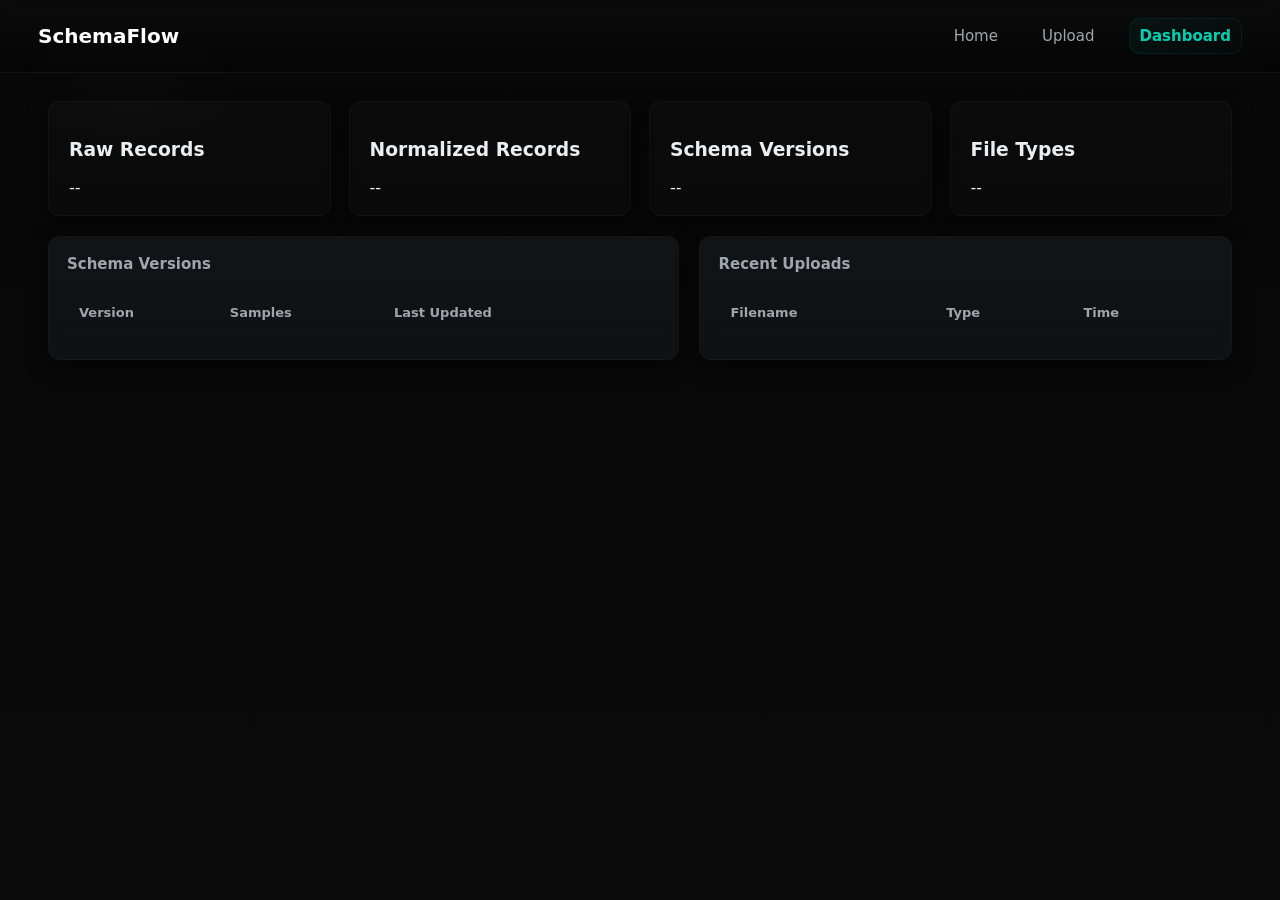
==== frontend/dashboard.html @ b2d2a522 "Add files via upload" ====
<!DOCTYPE html>
<html lang="en">
<head>
  <meta charset="utf-8" />
  <meta name="viewport" content="width=device-width,initial-scale=1" />
  <title>SchemaFlow — Dashboard</title>
  <link rel="stylesheet" href="dashboard.css" />
</head>
<body>
  <header class="topbar">
    <a class="brand" href="index.html">SchemaFlow</a>
    <nav class="navlinks">
  <a href="index.html">Home</a>
  <a href="upload.html">Upload</a>
  <a href="dashboard.html" class="active">Dashboard</a>
  <!-- <a href="schemas.html">Schemas</a>
  <a href="schema-history.html">History</a>
  <a href="records.html">Records</a> -->
</nav>
  </header>

  <main class="container">

    <!-- METRICS -->
    <section class="metrics">

      <!-- RAW RECORDS CARD -->
      <div class="card">
        <h3>Raw Records</h3>
        <div id="rawCount" class="metric-number">--</div>
      </div>

      <!-- NORMALIZED RECORDS CARD -->
      <div class="card">
        <h3>Normalized Records</h3>
        <div id="normCount" class="metric-number">--</div>
      </div>

      <!-- SCHEMA VERSIONS CARD -->
      <div class="card">
        <h3>Schema Versions</h3>
        <div id="schemaCount" class="metric-number">--</div>
      </div>

      <!-- FILE TYPES CARD -->
      <div class="card">
        <h3>File Types</h3>
        <div id="fileCount" class="metric-number">--</div>
      </div>

    </section>


    <!-- PANELS -->
    <section class="panels">

      <!-- SCHEMA LIST TABLE -->
      <div class="panel" style="flex: 1.2">
        <h3>Schema Versions</h3>
        <table class="list-table">
          <thead>
            <tr>
              <th>Version</th>
              <th>Samples</th>
              <th>Last Updated</th>
              <th></th>
            </tr>
          </thead>
          <tbody id="schemaList"></tbody>
        </table>
      </div>

      <!-- RECENT UPLOADS TABLE -->
      <div class="panel" style="flex: 1">
        <h3>Recent Uploads</h3>
        <table class="list-table">
          <thead>
            <tr>
              <th>Filename</th>
              <th>Type</th>
              <th>Time</th>
            </tr>
          </thead>
          <tbody id="uploadList"></tbody>
        </table>
      </div>

    </section>
  </main>

  <script src="dashboard.js"></script>
  <script>
  const links = document.querySelectorAll(".navlinks a");
  links.forEach(a => {
    if (a.href.includes(location.pathname)) {
      a.classList.add("active");
    }
  });
</script>
</body>
</html>
---- frontend/dashboard.css ----
/* dashboard.css — Unified modern dark dashboard (Figma-like)

/* Theme tokens */
:root{
  --bg: #0b0b0c;
  --panel: #0f1113;
  --muted: #9ea6ad;
  --muted-2: #b7bfc6;
  --accent: #00d1b2;
  --glass: rgba(255,255,255,0.03);
  --radius: 14px;
  --shadow-strong: 0 8px 40px rgba(0,0,0,0.65);
  --shadow-soft: 0 6px 20px rgba(0,0,0,0.6);
  --glass-border: rgba(255,255,255,0.03);
  --mono: "Inter", system-ui, -apple-system, "Segoe UI", Roboto, "Helvetica Neue", Arial;
}

/* Reset */
*{box-sizing:border-box}
body{
  margin:0;
  font-family: var(--mono);
  background: radial-gradient(1200px 600px at 10% 10%, rgba(255,255,255,0.01), transparent 10%), linear-gradient(180deg,#070707 0%, var(--bg) 100%);
  color: #e8eef2;
  -webkit-font-smoothing:antialiased;
  -moz-osx-font-smoothing:grayscale;
  min-height:100vh;
}

/* Topbar */
.topbar{
  display:flex;
  justify-content:space-between;
  align-items:center;
  padding:18px 38px;
  background: linear-gradient(180deg, rgba(255,255,255,0.02), rgba(0,0,0,0.25));
  border-bottom: 1px solid var(--glass-border);
  position: sticky;
  top: 0;
  z-index: 40;
  backdrop-filter: blur(6px);
}

.brand{
  font-size:20px;
  font-weight:800;
  color: #fff;
  text-decoration:none;
  display:flex;
  gap:12px;
  align-items:center;
}

/* Navigation links */
.navlinks{
  display:flex;
  gap:24px;
  align-items:center;
}
.navlinks a{
  color:var(--muted);
  text-decoration:none;
  font-size:15px;
  padding:8px 10px;
  border-radius:10px;
  transition: all .16s ease;
}
.navlinks a:hover{
  color: white;
  background: rgba(255,255,255,0.02);
  transform: translateY(-2px);
}
.navlinks a.active{
  color: var(--accent);
  font-weight:700;
  background: linear-gradient(90deg, rgba(0,209,178,0.06), rgba(0,209,178,0.02));
  border: 1px solid rgba(0,209,178,0.08);
}

/* Page container */
.container{
  padding:28px 48px;
  max-width: 1300px;
  margin: 0 auto;
}

/* Dashboard metrics row */
.metrics{
  display:flex;
  gap:18px;
  margin-bottom:20px;
  flex-wrap:wrap;
}
.card{
  background: linear-gradient(180deg, rgba(255,255,255,0.02), rgba(255,255,255,0.01));
  border-radius: 12px;
  padding:18px 20px;
  min-width:200px;
  flex:1;
  box-shadow: var(--shadow-soft);
  border: 1px solid var(--glass-border);
}
.card h4{ margin:0; color:var(--muted); font-weight:600; font-size:13px; }
.metric{ margin-top:12px; font-size:28px; font-weight:800; color:#fff; }

/* Panels / sections */
.panels{ display:flex; gap:20px; margin-top:18px; flex-wrap:wrap; }
.panel{
  background: linear-gradient(180deg, #111316, #0f1113);
  border-radius: 12px;
  padding:18px;
  min-width:360px;
  flex:1;
  box-shadow: var(--shadow-soft);
  border: 1px solid rgba(255,255,255,0.02);
}
.panel h3{ margin:0 0 12px 0; font-size:15px; color:var(--muted); }

/* Table style used on multiple pages */
.list-table { width:100%; border-collapse:separate; border-spacing: 0 10px; }
.list-table thead th{ text-align:left; font-size:13px; color:var(--muted); padding:10px 12px; border-bottom:1px solid rgba(255,255,255,0.02) }
.list-table tbody td{ padding:12px 12px; color:#dfe7ea; background:transparent }
.list-table tbody tr{
  background: linear-gradient(180deg, rgba(255,255,255,0.01), rgba(255,255,255,0.00));
  border-radius:10px;
}
.list-table tbody tr:hover{ background: rgba(255,255,255,0.02); transform: translateY(-4px); transition: 0.18s ease; box-shadow: var(--shadow-soft); }

/* Tiny button link */
.btn-link{ font-size:13px; color:var(--accent); text-decoration:none; font-weight:700; padding:6px 10px; border-radius:8px; border:1px solid rgba(0,209,178,0.08); background: rgba(0,209,178,0.03); }

/* Upload file UI (custom) */
.file-upload-wrapper{ display:flex; gap:14px; align-items:center; margin:10px 0 18px 0; }
.hidden-file-input{ display:none; }
.file-upload-btn{
  background: rgba(255,255,255,0.03);
  border: 1px solid rgba(255,255,255,0.06);
  padding:10px 18px;
  border-radius:10px;
  color:#fff;
  cursor:pointer;
  font-size:14px;
}
.file-upload-btn:hover{ background: rgba(255,255,255,0.06); transform: translateY(-2px); }

/* Prominent upload button (2D colored) */
.upload-btn{
  display:inline-block;
  padding:12px 20px;
  border-radius:10px;
  background: var(--accent);
  border: none;
  font-weight:700;
  color: #04221a;
  cursor:pointer;
  transition: transform .12s ease, box-shadow .12s ease;
}
.upload-btn:hover{ transform: translateY(-3px); box-shadow: 0 8px 24px rgba(0,209,178,0.18) }

/* Inputs (unified dark style) */
input[type="text"],
input[type="number"],
textarea,
select {
  background: rgba(255,255,255,0.05);
  border: 1px solid rgba(255,255,255,0.1);
  color: #e9eef3;
  padding: 12px 16px;
  border-radius: 12px;
  font-size: 15px;
  width: 100%;
  transition: 0.2s ease;
}

input::placeholder {
  color: #8d8d8d;
}

input:focus,
textarea:focus,
select:focus {
  border-color: var(--accent);
  outline: none;
  background: rgba(255,255,255,0.08);
}

/* === Uniform Input Styling for Records Page === */

.records-input {
  width: 100%;
  padding: 14px 18px;
  background: rgba(255,255,255,0.06);
  border: 1px solid rgba(255,255,255,0.12);
  border-radius: 10px;
  color: white;
  font-size: 15px;
  outline: none;
  transition: 0.2s ease;
}

.records-input:focus {
  border-color: var(--accent);
  background: rgba(255,255,255,0.12);
}

.records-input::placeholder {
  color: #b7b7b7;
  opacity: 0.7;
}

/* Records page preview */
.code-preview { font-family: ui-monospace, SFMono-Regular, Menlo, Monaco, "Roboto Mono", monospace; color: var(--accent); font-size:13px }

/* Modal for record view */
.modal-bg { position:fixed; inset:0; display:none; align-items:center; justify-content:center; background: rgba(0,0,0,0.6); z-index:60; }
.modal { width:720px; max-height:80vh; overflow:auto; background: #0f1213; padding:20px; border-radius:12px; border:1px solid rgba(255,255,255,0.03); box-shadow: var(--shadow-strong) }

/* Pagination */
.pagination { display:flex; gap:12px; justify-content:flex-end; margin-top:18px; }
.pagination button { padding:8px 14px; border-radius:10px; border:1px solid rgba(255,255,255,0.03); background: rgba(255,255,255,0.02); color: #dfe7ea; cursor:pointer; }

/* Responsive tweaks */
@media (max-width:1000px){
  .container{ padding:18px; }
  .panels{ flex-direction:column; }
  .metrics{ flex-direction:column; }
  .navlinks{ gap:16px; }
}

/* Small helpers */
.muted { color: var(--muted); }
.small { font-size:13px; color:var(--muted) }


.search-row input {
  flex: 1;
}

.search-row {
  display: flex;
  gap: 16px;
  margin-bottom: 18px;
}





/* ===============================
   RECORDS PAGE FIXED STYLING
   =============================== */

.records-container {
  margin: 0 auto;
  max-width: 1200px;
}

#recordsTable {
  width: 100%;
  border-collapse: collapse;
  margin-top: 12px;
}

#recordsTable thead th {
  padding: 12px 14px;
  background: rgba(255,255,255,0.05);
  font-weight: 600;
  text-align: left;
  border-bottom: 1px solid rgba(255,255,255,0.08);
}

#recordsTable tbody tr {
  background: rgba(255,255,255,0.03);
  border-bottom: 1px solid rgba(255,255,255,0.06);
  transition: background 0.15s ease;
}

#recordsTable tbody tr:hover {
  background: rgba(255,255,255,0.06);
}

#recordsTable td {
  padding: 10px 14px;
  font-size: 14px;
  color: var(--muted-2);
}

#recordsTable code {
  color: var(--muted-2);
  font-size: 13px;
  background: rgba(255,255,255,0.05);
  padding: 4px 6px;
  border-radius: 5px;
}

/* Small button on Records page */
.btn-link {
  background: #1b7b63;
  color: white;
  padding: 4px 10px;
  border-radius: 6px;
  cursor: pointer;
  border: none;
  transition: 0.2s;
}

.btn-link:hover {
  opacity: 0.8;
}
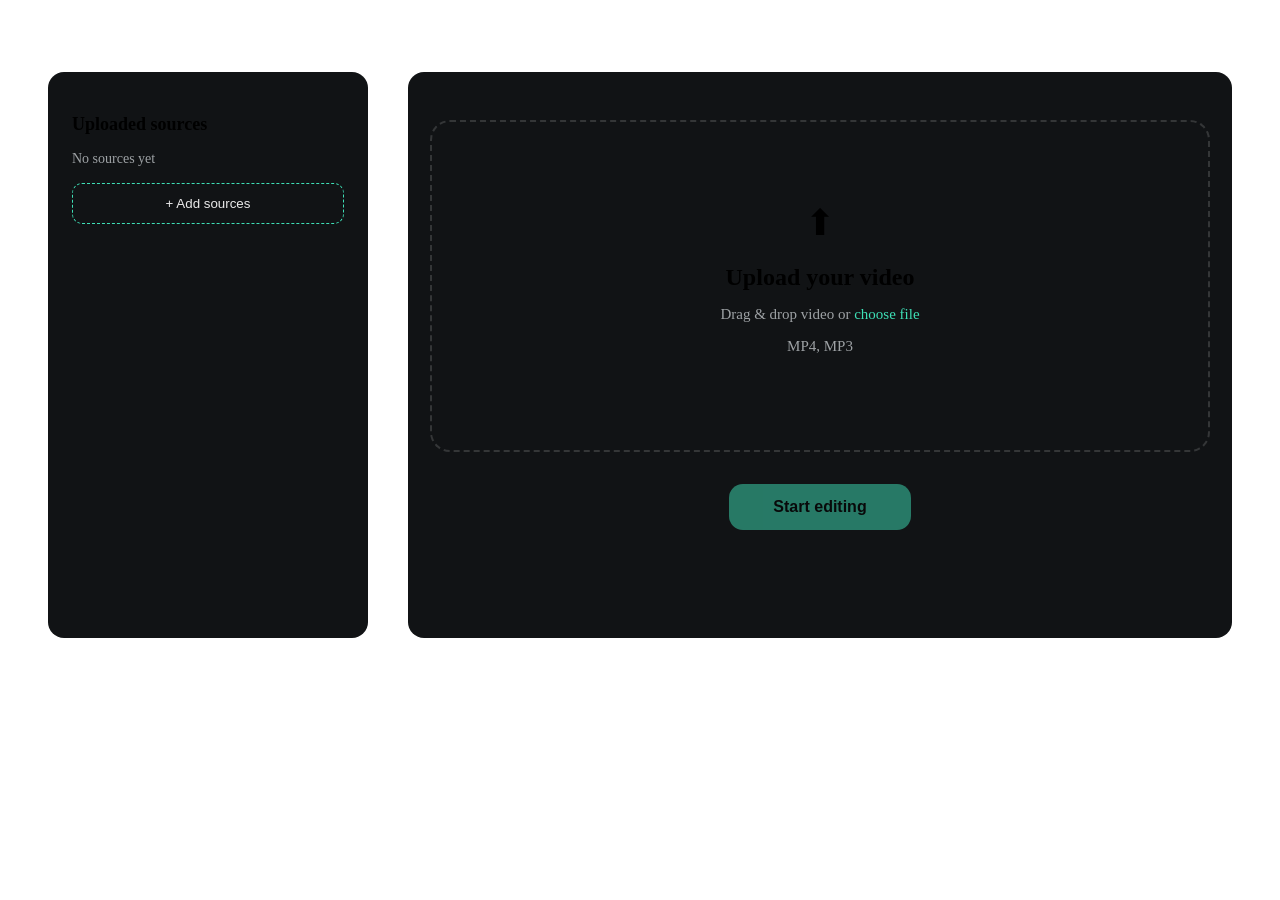
==== commit 662b3aa7: "Merge pull request #2 from riddhimajaiswal18/main FRONTEND" ====
--- a/frontend/dashboard.html
+++ b/frontend/dashboard.html
@@ -1,101 +1,77 @@
 <!DOCTYPE html>
 <html lang="en">
 <head>
-  <meta charset="utf-8" />
-  <meta name="viewport" content="width=device-width,initial-scale=1" />
-  <title>SchemaFlow — Dashboard</title>
+  <meta charset="UTF-8" />
+  <meta name="viewport" content="width=device-width, initial-scale=1.0" />
+  <title>Upload | FrameFlow</title>
+
+  <!-- Global styles -->
+  <link rel="stylesheet" href="style.css" />
+
+  <!-- Upload page styles -->
   <link rel="stylesheet" href="dashboard.css" />
 </head>
-<body>
-  <header class="topbar">
-    <a class="brand" href="index.html">SchemaFlow</a>
-    <nav class="navlinks">
-  <a href="index.html">Home</a>
-  <a href="upload.html">Upload</a>
-  <a href="dashboard.html" class="active">Dashboard</a>
-  <!-- <a href="schemas.html">Schemas</a>
-  <a href="schema-history.html">History</a>
-  <a href="records.html">Records</a> -->
-</nav>
-  </header>
 
-  <main class="container">
+<body class="dashboard-page">
 
-    <!-- METRICS -->
-    <section class="metrics">
 
-      <!-- RAW RECORDS CARD -->
-      <div class="card">
-        <h3>Raw Records</h3>
-        <div id="rawCount" class="metric-number">--</div>
+  <!-- Main Upload Layout -->
+  <div class="upload-wrapper upload-layout">
+
+    <!-- LEFT: Sources Panel -->
+    <div class="sources-panel">
+      <h3>Uploaded sources</h3>
+
+      <div id="sourceList" class="source-list">
+        <p class="empty-text">No sources yet</p>
       </div>
 
-      <!-- NORMALIZED RECORDS CARD -->
-      <div class="card">
-        <h3>Normalized Records</h3>
-        <div id="normCount" class="metric-number">--</div>
+      <button id="addMoreBtn" class="secondary-btn">
+        + Add sources
+      </button>
+    </div>
+
+    <!-- RIGHT: Upload Area -->
+    <div class="upload-main">
+
+      <div class="drop-zone" id="dropZone">
+        <div class="upload-icon">⬆</div>
+        <h2>Upload your video</h2>
+        <p>
+          Drag & drop video or
+          <span id="chooseFile">choose file</span>
+        </p>
+        <p class="drop-types">MP4, MP3</p>
+
+        <input
+          type="file"
+          id="hiddenFileInput"
+          hidden
+          multiple
+          accept="video/mp4,audio/mpeg"
+        />
       </div>
 
-      <!-- SCHEMA VERSIONS CARD -->
-      <div class="card">
-        <h3>Schema Versions</h3>
-        <div id="schemaCount" class="metric-number">--</div>
-      </div>
+      <button id="startEditingBtn" class="start-btn" disabled>
+        Start editing
+        
+      </button>
 
-      <!-- FILE TYPES CARD -->
-      <div class="card">
-        <h3>File Types</h3>
-        <div id="fileCount" class="metric-number">--</div>
-      </div>
+      <p id="uploadStatus"></p>
+    </div>
 
-    </section>
-
-
-    <!-- PANELS -->
-    <section class="panels">
-
-      <!-- SCHEMA LIST TABLE -->
-      <div class="panel" style="flex: 1.2">
-        <h3>Schema Versions</h3>
-        <table class="list-table">
-          <thead>
-            <tr>
-              <th>Version</th>
-              <th>Samples</th>
-              <th>Last Updated</th>
-              <th></th>
-            </tr>
-          </thead>
-          <tbody id="schemaList"></tbody>
-        </table>
-      </div>
-
-      <!-- RECENT UPLOADS TABLE -->
-      <div class="panel" style="flex: 1">
-        <h3>Recent Uploads</h3>
-        <table class="list-table">
-          <thead>
-            <tr>
-              <th>Filename</th>
-              <th>Type</th>
-              <th>Time</th>
-            </tr>
-          </thead>
-          <tbody id="uploadList"></tbody>
-        </table>
-      </div>
-
-    </section>
-  </main>
+  </div>
 
   <script src="dashboard.js"></script>
+
   <script>
-  const links = document.querySelectorAll(".navlinks a");
-  links.forEach(a => {
-    if (a.href.includes(location.pathname)) {
-      a.classList.add("active");
-    }
-  });
-</script>
+    // const links = document.querySelectorAll(".navlinks a");
+    // links.forEach(a => {
+    //   if (a.href.includes(location.pathname)) {
+    //     a.classList.add("active");
+    //   }
+    // });
+  </script>
+
 </body>
-</html>+</html>
--- a/frontend/dashboard.css
+++ b/frontend/dashboard.css
@@ -1,310 +1,153 @@
-/* dashboard.css — Unified modern dark dashboard (Figma-like)
-
-/* Theme tokens */
-:root{
-  --bg: #0b0b0c;
-  --panel: #0f1113;
-  --muted: #9ea6ad;
-  --muted-2: #b7bfc6;
-  --accent: #00d1b2;
-  --glass: rgba(255,255,255,0.03);
-  --radius: 14px;
-  --shadow-strong: 0 8px 40px rgba(0,0,0,0.65);
-  --shadow-soft: 0 6px 20px rgba(0,0,0,0.6);
-  --glass-border: rgba(255,255,255,0.03);
-  --mono: "Inter", system-ui, -apple-system, "Segoe UI", Roboto, "Helvetica Neue", Arial;
+/* =========================
+   BASE RESET
+========================= */
+.upload-page {
+  background: #0c0c0c;
+  color: #eaeaea;
+  font-family: Inter, system-ui, -apple-system, sans-serif;
 }
 
-/* Reset */
-*{box-sizing:border-box}
-body{
-  margin:0;
-  font-family: var(--mono);
-  background: radial-gradient(1200px 600px at 10% 10%, rgba(255,255,255,0.01), transparent 10%), linear-gradient(180deg,#070707 0%, var(--bg) 100%);
-  color: #e8eef2;
-  -webkit-font-smoothing:antialiased;
-  -moz-osx-font-smoothing:grayscale;
-  min-height:100vh;
+/* =========================
+   CENTER CONTAINER
+========================= */
+.upload-wrapper {
+  max-width: 1200px;
+  margin: 0 auto;
+  padding: 64px 40px;
 }
 
-/* Topbar */
-.topbar{
-  display:flex;
-  justify-content:space-between;
-  align-items:center;
-  padding:18px 38px;
-  background: linear-gradient(180deg, rgba(255,255,255,0.02), rgba(0,0,0,0.25));
-  border-bottom: 1px solid var(--glass-border);
-  position: sticky;
-  top: 0;
-  z-index: 40;
-  backdrop-filter: blur(6px);
+/* =========================
+   MAIN LAYOUT (STABLE GRID)
+========================= */
+.upload-layout {
+  display: grid;
+  grid-template-columns: 320px 1fr;
+  gap: 40px;
 }
 
-.brand{
-  font-size:20px;
-  font-weight:800;
-  color: #fff;
-  text-decoration:none;
-  display:flex;
-  gap:12px;
-  align-items:center;
+/* =========================
+   LEFT PANEL – SOURCES
+========================= */
+.sources-panel {
+  background: #111315;
+  border-radius: 16px;
+  padding: 24px;
 }
 
-/* Navigation links */
-.navlinks{
-  display:flex;
-  gap:24px;
-  align-items:center;
-}
-.navlinks a{
-  color:var(--muted);
-  text-decoration:none;
-  font-size:15px;
-  padding:8px 10px;
-  border-radius:10px;
-  transition: all .16s ease;
-}
-.navlinks a:hover{
-  color: white;
-  background: rgba(255,255,255,0.02);
-  transform: translateY(-2px);
-}
-.navlinks a.active{
-  color: var(--accent);
-  font-weight:700;
-  background: linear-gradient(90deg, rgba(0,209,178,0.06), rgba(0,209,178,0.02));
-  border: 1px solid rgba(0,209,178,0.08);
+.sources-panel h3 {
+  font-size: 18px;
+  margin-bottom: 16px;
 }
 
-/* Page container */
-.container{
-  padding:28px 48px;
-  max-width: 1300px;
-  margin: 0 auto;
+.source-list {
+  margin-bottom: 16px;
 }
 
-/* Dashboard metrics row */
-.metrics{
-  display:flex;
-  gap:18px;
-  margin-bottom:20px;
-  flex-wrap:wrap;
-}
-.card{
-  background: linear-gradient(180deg, rgba(255,255,255,0.02), rgba(255,255,255,0.01));
-  border-radius: 12px;
-  padding:18px 20px;
-  min-width:200px;
-  flex:1;
-  box-shadow: var(--shadow-soft);
-  border: 1px solid var(--glass-border);
-}
-.card h4{ margin:0; color:var(--muted); font-weight:600; font-size:13px; }
-.metric{ margin-top:12px; font-size:28px; font-weight:800; color:#fff; }
-
-/* Panels / sections */
-.panels{ display:flex; gap:20px; margin-top:18px; flex-wrap:wrap; }
-.panel{
-  background: linear-gradient(180deg, #111316, #0f1113);
-  border-radius: 12px;
-  padding:18px;
-  min-width:360px;
-  flex:1;
-  box-shadow: var(--shadow-soft);
-  border: 1px solid rgba(255,255,255,0.02);
-}
-.panel h3{ margin:0 0 12px 0; font-size:15px; color:var(--muted); }
-
-/* Table style used on multiple pages */
-.list-table { width:100%; border-collapse:separate; border-spacing: 0 10px; }
-.list-table thead th{ text-align:left; font-size:13px; color:var(--muted); padding:10px 12px; border-bottom:1px solid rgba(255,255,255,0.02) }
-.list-table tbody td{ padding:12px 12px; color:#dfe7ea; background:transparent }
-.list-table tbody tr{
-  background: linear-gradient(180deg, rgba(255,255,255,0.01), rgba(255,255,255,0.00));
-  border-radius:10px;
-}
-.list-table tbody tr:hover{ background: rgba(255,255,255,0.02); transform: translateY(-4px); transition: 0.18s ease; box-shadow: var(--shadow-soft); }
-
-/* Tiny button link */
-.btn-link{ font-size:13px; color:var(--accent); text-decoration:none; font-weight:700; padding:6px 10px; border-radius:8px; border:1px solid rgba(0,209,178,0.08); background: rgba(0,209,178,0.03); }
-
-/* Upload file UI (custom) */
-.file-upload-wrapper{ display:flex; gap:14px; align-items:center; margin:10px 0 18px 0; }
-.hidden-file-input{ display:none; }
-.file-upload-btn{
-  background: rgba(255,255,255,0.03);
-  border: 1px solid rgba(255,255,255,0.06);
-  padding:10px 18px;
-  border-radius:10px;
-  color:#fff;
-  cursor:pointer;
-  font-size:14px;
-}
-.file-upload-btn:hover{ background: rgba(255,255,255,0.06); transform: translateY(-2px); }
-
-/* Prominent upload button (2D colored) */
-.upload-btn{
-  display:inline-block;
-  padding:12px 20px;
-  border-radius:10px;
-  background: var(--accent);
-  border: none;
-  font-weight:700;
-  color: #04221a;
-  cursor:pointer;
-  transition: transform .12s ease, box-shadow .12s ease;
-}
-.upload-btn:hover{ transform: translateY(-3px); box-shadow: 0 8px 24px rgba(0,209,178,0.18) }
-
-/* Inputs (unified dark style) */
-input[type="text"],
-input[type="number"],
-textarea,
-select {
-  background: rgba(255,255,255,0.05);
-  border: 1px solid rgba(255,255,255,0.1);
-  color: #e9eef3;
-  padding: 12px 16px;
-  border-radius: 12px;
-  font-size: 15px;
-  width: 100%;
-  transition: 0.2s ease;
+.empty-text {
+  font-size: 14px;
+  color: #9ea2a5;
 }
 
-input::placeholder {
-  color: #8d8d8d;
+.source-item {
+  background: #1a1c1e;
+  padding: 12px;
+  border-radius: 8px;
+  margin-bottom: 10px;
+  font-size: 14px;
 }
 
-input:focus,
-textarea:focus,
-select:focus {
-  border-color: var(--accent);
-  outline: none;
-  background: rgba(255,255,255,0.08);
+/* Add sources */
+.secondary-btn {
+  width: 100%;
+  padding: 12px;
+  border-radius: 10px;
+  border: 1px dashed #3edfb6;
+  background: transparent;
+  color: #eaeaea;
+  cursor: pointer;
 }
 
-/* === Uniform Input Styling for Records Page === */
+/* =========================
+   RIGHT PANEL – UPLOAD
+========================= */
+.upload-main {
+  background: #111315;
+  border-radius: 16px;
+  padding: 48px;
 
-.records-input {
-  width: 100%;
-  padding: 14px 18px;
-  background: rgba(255,255,255,0.06);
-  border: 1px solid rgba(255,255,255,0.12);
-  border-radius: 10px;
-  color: white;
-  font-size: 15px;
-  outline: none;
-  transition: 0.2s ease;
+  display: flex;
+  flex-direction: column;
+  align-items: center;
+  gap: 32px;
 }
 
-.records-input:focus {
-  border-color: var(--accent);
-  background: rgba(255,255,255,0.12);
+/* =========================
+   DROP ZONE (NOTEBOOK-STYLE)
+========================= */
+.drop-zone {
+  width: 100%;
+  border: 2px dashed rgba(255, 255, 255, 0.15);
+  border-radius: 20px;
+  padding: 80px 24px;
+  text-align: center;
+  cursor: pointer;
+
+  transition: border-color 0.2s ease, background 0.2s ease;
 }
 
-.records-input::placeholder {
-  color: #b7b7b7;
-  opacity: 0.7;
+.drop-zone:hover {
+  border-color: #3edfb6;
+  background: rgba(62, 223, 182, 0.04);
 }
 
-/* Records page preview */
-.code-preview { font-family: ui-monospace, SFMono-Regular, Menlo, Monaco, "Roboto Mono", monospace; color: var(--accent); font-size:13px }
-
-/* Modal for record view */
-.modal-bg { position:fixed; inset:0; display:none; align-items:center; justify-content:center; background: rgba(0,0,0,0.6); z-index:60; }
-.modal { width:720px; max-height:80vh; overflow:auto; background: #0f1213; padding:20px; border-radius:12px; border:1px solid rgba(255,255,255,0.03); box-shadow: var(--shadow-strong) }
-
-/* Pagination */
-.pagination { display:flex; gap:12px; justify-content:flex-end; margin-top:18px; }
-.pagination button { padding:8px 14px; border-radius:10px; border:1px solid rgba(255,255,255,0.03); background: rgba(255,255,255,0.02); color: #dfe7ea; cursor:pointer; }
-
-/* Responsive tweaks */
-@media (max-width:1000px){
-  .container{ padding:18px; }
-  .panels{ flex-direction:column; }
-  .metrics{ flex-direction:column; }
-  .navlinks{ gap:16px; }
+.upload-icon {
+  font-size: 36px;
+  margin-bottom: 14px;
 }
 
-/* Small helpers */
-.muted { color: var(--muted); }
-.small { font-size:13px; color:var(--muted) }
-
-
-.search-row input {
-  flex: 1;
+.drop-zone h2 {
+  font-size: 24px;
+  margin-bottom: 10px;
 }
 
-.search-row {
-  display: flex;
-  gap: 16px;
-  margin-bottom: 18px;
+.drop-zone p {
+  font-size: 15px;
+  color: #9ea2a5;
 }
 
-
-
-
-
-/* ===============================
-   RECORDS PAGE FIXED STYLING
-   =============================== */
-
-.records-container {
-  margin: 0 auto;
-  max-width: 1200px;
+#chooseFile {
+  color: #3edfb6;
+  cursor: pointer;
 }
 
-#recordsTable {
-  width: 100%;
-  border-collapse: collapse;
-  margin-top: 12px;
+.drop-types {
+  margin-top: 8px;
+  font-size: 13px;
 }
 
-#recordsTable thead th {
-  padding: 12px 14px;
-  background: rgba(255,255,255,0.05);
+/* =========================
+   START EDITING BUTTON
+========================= */
+.start-btn {
+  padding: 14px 44px;
+  border-radius: 14px;
+  background: #3edfb6;
+  color: #000;
+  border: none;
+  font-size: 16px;
   font-weight: 600;
-  text-align: left;
-  border-bottom: 1px solid rgba(255,255,255,0.08);
+  cursor: pointer;
+  opacity: 0.5;
 }
 
-#recordsTable tbody tr {
-  background: rgba(255,255,255,0.03);
-  border-bottom: 1px solid rgba(255,255,255,0.06);
-  transition: background 0.15s ease;
+.start-btn:enabled {
+  opacity: 1;
 }
 
-#recordsTable tbody tr:hover {
-  background: rgba(255,255,255,0.06);
+/* =========================
+   STATUS
+========================= */
+#uploadStatus {
+  font-size: 14px;
+  color: #9ea2a5;
 }
-
-#recordsTable td {
-  padding: 10px 14px;
-  font-size: 14px;
-  color: var(--muted-2);
-}
-
-#recordsTable code {
-  color: var(--muted-2);
-  font-size: 13px;
-  background: rgba(255,255,255,0.05);
-  padding: 4px 6px;
-  border-radius: 5px;
-}
-
-/* Small button on Records page */
-.btn-link {
-  background: #1b7b63;
-  color: white;
-  padding: 4px 10px;
-  border-radius: 6px;
-  cursor: pointer;
-  border: none;
-  transition: 0.2s;
-}
-
-.btn-link:hover {
-  opacity: 0.8;
-}
- 
